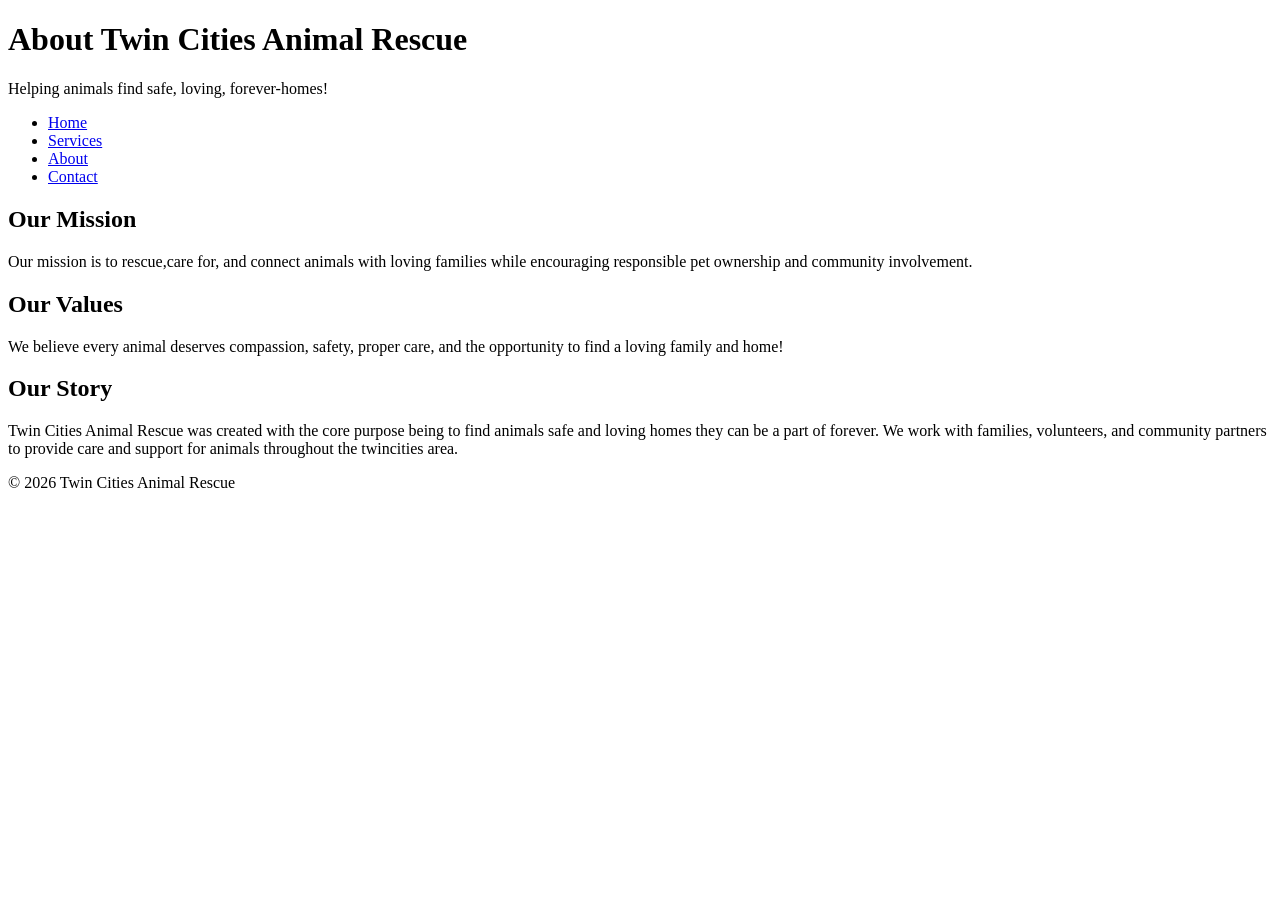
==== about.html @ 3f9888a6 "Add About page and update Services page" ====
<!DOCTYPE html>
<html lang="en">
<head>
    <meta charset="UTF-8">
    <meta name="viewport" content="width=device-width, initial-scale=1.0">
    <title>About | Twin Cities Animal Rescue</title>
</head>

<body>

    <header>
        <h1>About Twin Cities Animal Rescue</h1>
        <p>Helping animals find safe, loving, forever-homes!</p>
    </header>

    <nav>
        <ul>
            <li><a href="index.html">Home</a></li>
            <li><a href="services.html">Services</a></li>
            <li><a href="about.html">About</a></li>
            <li><a href="contact.html">Contact</a></li>
        </ul>
    </nav>

    <main>

        <section>
            <h2>Our Mission</h2>
            <p>
                Our mission is to rescue,care for, and connect animals with loving 
                families while encouraging responsible pet ownership and community
                involvement.
            </p>
        </section>

        <section>
            <h2>Our Values</h2>
            <p>
                We believe every animal deserves compassion, safety, proper care,
                and the opportunity to find a loving family and home!
            </p>
        </section>

        <section>
            <h2>Our Story</h2>
            <p>
                Twin Cities Animal Rescue was created with the core purpose being to find animals
                safe and loving homes they can be a part of forever. We work with families, volunteers,
                and community partners to provide care and support for animals throughout the twincities
                area.
            </p>
        </section>
    </main>

    <footer>
        <p>&copy; 2026 Twin Cities Animal Rescue</p>
    </footer>

</body>
</html>
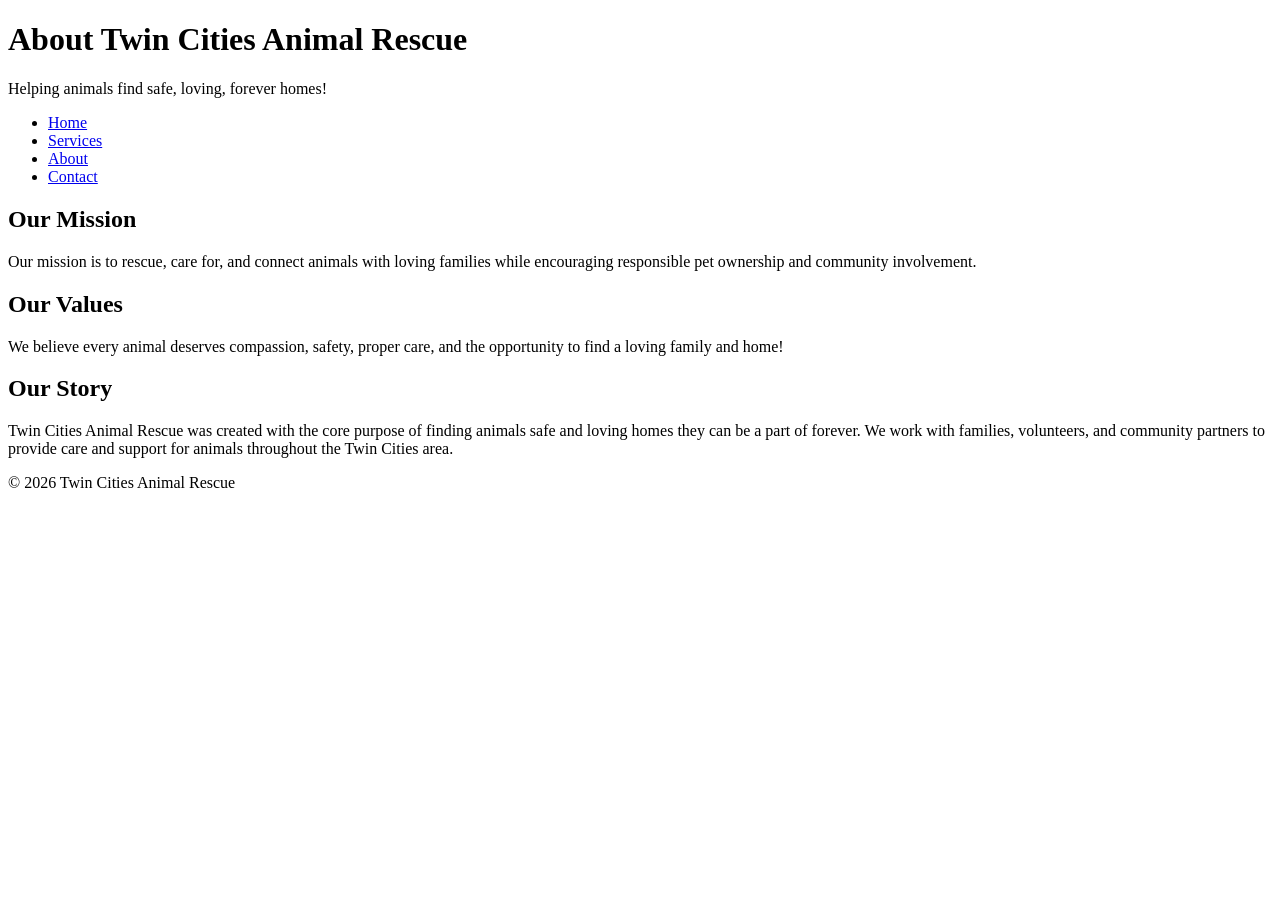
==== commit c14eafa5: "final commit" ====
--- a/about.html
+++ b/about.html
@@ -1,5 +1,6 @@
 <!DOCTYPE html>
 <html lang="en">
+
 <head>
     <meta charset="UTF-8">
     <meta name="viewport" content="width=device-width, initial-scale=1.0">
@@ -10,7 +11,7 @@
 
     <header>
         <h1>About Twin Cities Animal Rescue</h1>
-        <p>Helping animals find safe, loving, forever-homes!</p>
+        <p>Helping animals find safe, loving, forever homes!</p>
     </header>
 
     <nav>
@@ -27,7 +28,7 @@
         <section>
             <h2>Our Mission</h2>
             <p>
-                Our mission is to rescue,care for, and connect animals with loving 
+                Our mission is to rescue, care for, and connect animals with loving
                 families while encouraging responsible pet ownership and community
                 involvement.
             </p>
@@ -44,12 +45,13 @@
         <section>
             <h2>Our Story</h2>
             <p>
-                Twin Cities Animal Rescue was created with the core purpose being to find animals
-                safe and loving homes they can be a part of forever. We work with families, volunteers,
-                and community partners to provide care and support for animals throughout the twincities
-                area.
+                Twin Cities Animal Rescue was created with the core purpose of finding
+                animals safe and loving homes they can be a part of forever. We work
+                with families, volunteers, and community partners to provide care and
+                support for animals throughout the Twin Cities area.
             </p>
         </section>
+
     </main>
 
     <footer>
@@ -57,4 +59,5 @@
     </footer>
 
 </body>
+
 </html>
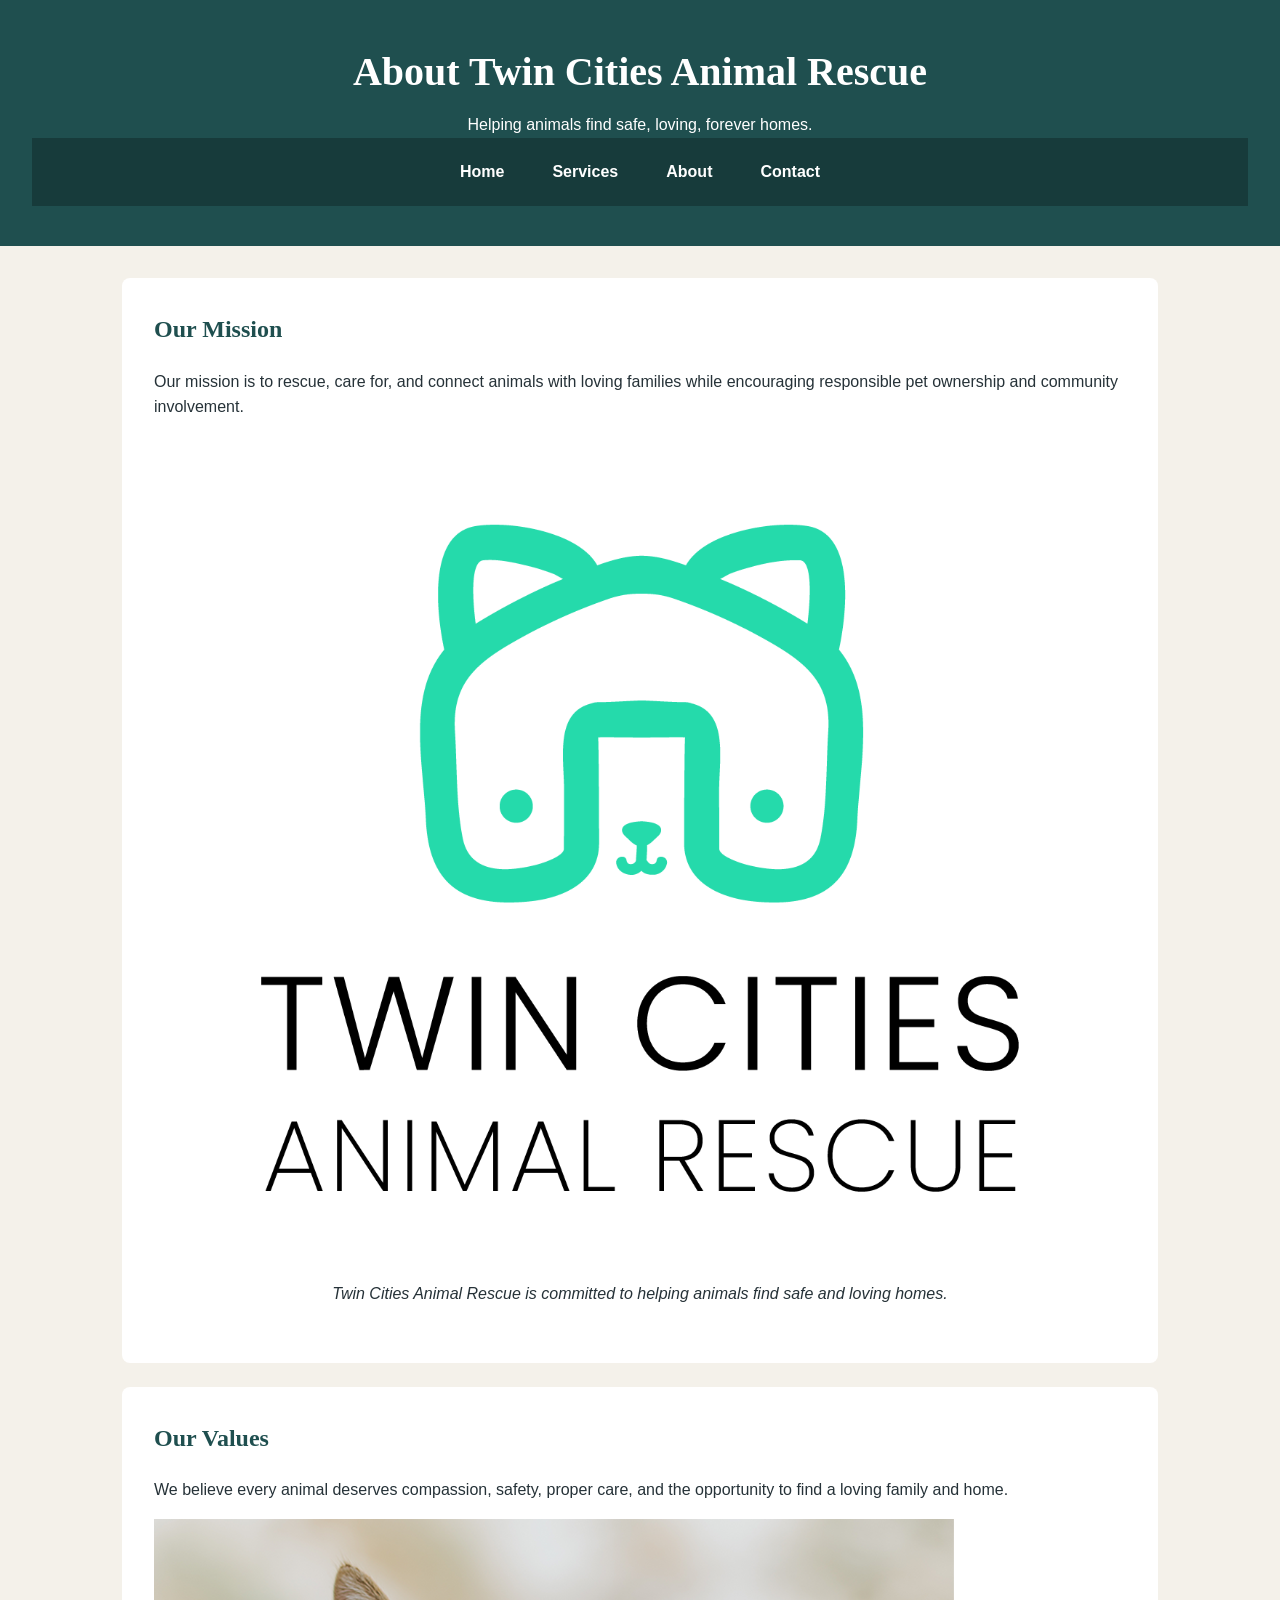
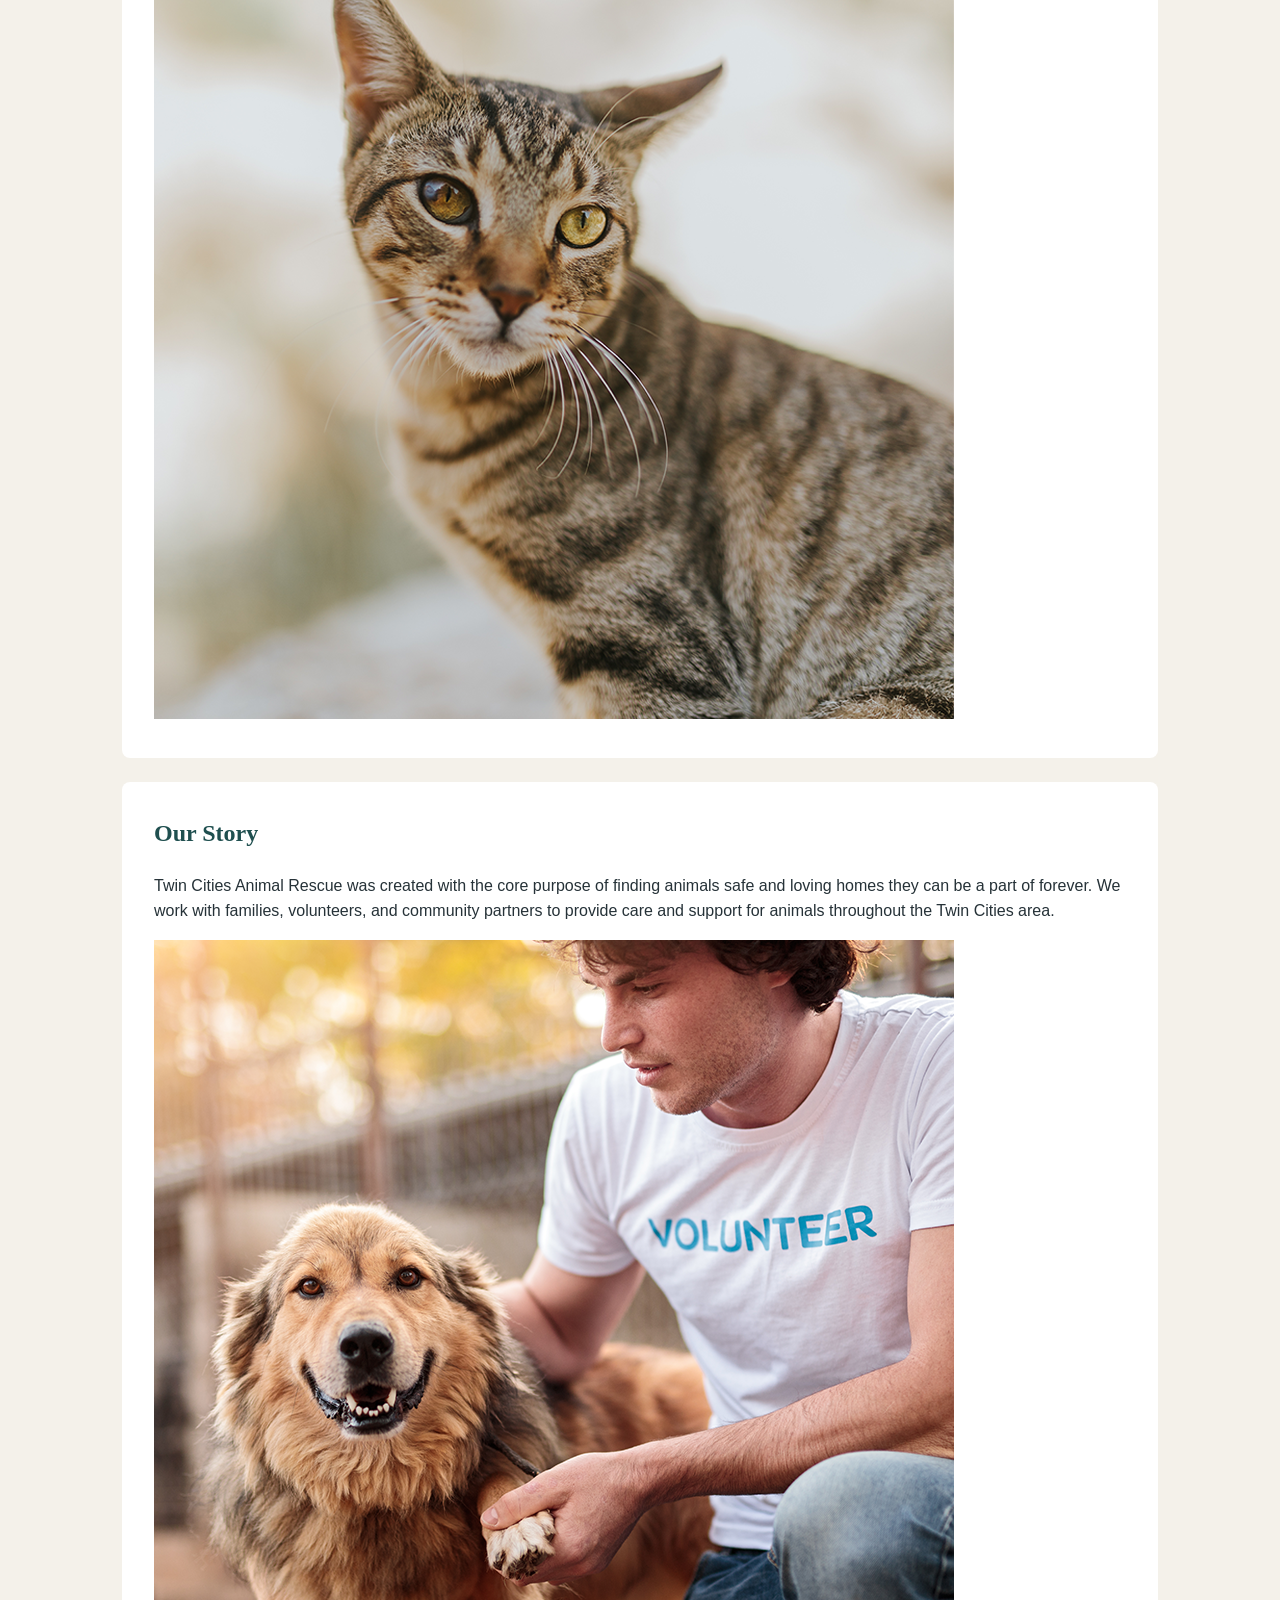
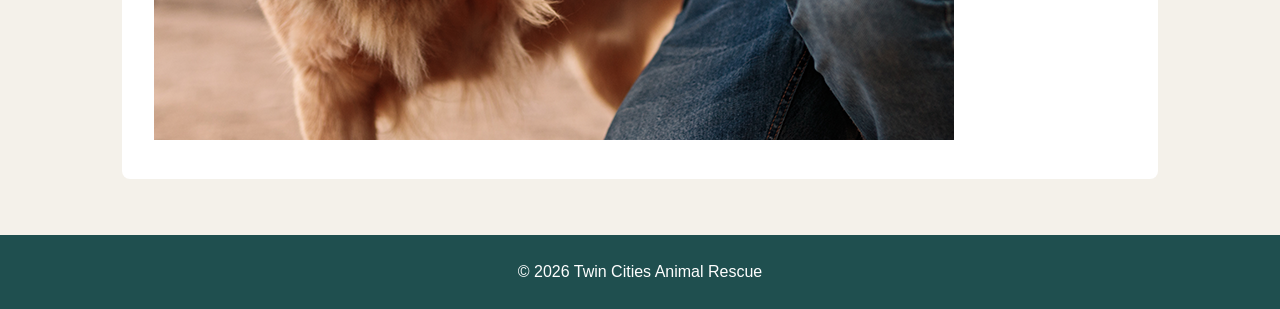
==== commit 1748ba04: "FINAL COMMIT" ====
--- a/about.html
+++ b/about.html
@@ -1,55 +1,77 @@
 <!DOCTYPE html>
 <html lang="en">
-
 <head>
     <meta charset="UTF-8">
     <meta name="viewport" content="width=device-width, initial-scale=1.0">
     <title>About | Twin Cities Animal Rescue</title>
+    <link rel="stylesheet" href="style.css">
 </head>
 
 <body>
 
     <header>
         <h1>About Twin Cities Animal Rescue</h1>
-        <p>Helping animals find safe, loving, forever homes!</p>
+        <p>Helping animals find safe, loving, forever homes.</p>
+
+        <nav aria-label="Main navigation">
+            <ul>
+                <li><a href="index.html">Home</a></li>
+                <li><a href="services.html">Services</a></li>
+                <li><a href="about.html" aria-current="page">About</a></li>
+                <li><a href="contact.html">Contact</a></li>
+            </ul>
+        </nav>
     </header>
-
-    <nav>
-        <ul>
-            <li><a href="index.html">Home</a></li>
-            <li><a href="services.html">Services</a></li>
-            <li><a href="about.html">About</a></li>
-            <li><a href="contact.html">Contact</a></li>
-        </ul>
-    </nav>
 
     <main>
 
         <section>
             <h2>Our Mission</h2>
+
             <p>
-                Our mission is to rescue, care for, and connect animals with loving
-                families while encouraging responsible pet ownership and community
-                involvement.
+                Our mission is to rescue, care for, and connect animals with
+                loving families while encouraging responsible pet ownership
+                and community involvement.
             </p>
+
+            <figure>
+                <img
+                    src="media/rescue-logo_c.png"
+                    alt="Twin Cities Animal Rescue logo">
+                <figcaption>
+                    Twin Cities Animal Rescue is committed to helping animals
+                    find safe and loving homes.
+                </figcaption>
+            </figure>
         </section>
 
         <section>
             <h2>Our Values</h2>
+
             <p>
-                We believe every animal deserves compassion, safety, proper care,
-                and the opportunity to find a loving family and home!
+                We believe every animal deserves compassion, safety, proper
+                care, and the opportunity to find a loving family and home.
             </p>
+
+            <img
+                src="media/rescue-pet-spotlight_c.png"
+                alt="Rescue pet receiving attention and care">
         </section>
 
         <section>
             <h2>Our Story</h2>
+
             <p>
-                Twin Cities Animal Rescue was created with the core purpose of finding
-                animals safe and loving homes they can be a part of forever. We work
-                with families, volunteers, and community partners to provide care and
-                support for animals throughout the Twin Cities area.
+                Twin Cities Animal Rescue was created with the core purpose
+                of finding animals safe and loving homes they can be a part
+                of forever. We work with families, volunteers, and community
+                partners to provide care and support for animals throughout
+                the Twin Cities area.
             </p>
+
+            <img
+                src="media/rescue-volunteer_c.png"
+                alt="Volunteer supporting animals through rescue work">
         </section>
 
     </main>
@@ -59,5 +81,4 @@
     </footer>
 
 </body>
-
 </html>
--- a/style.css
+++ b/style.css
@@ -0,0 +1,271 @@
+/* =========================================
+   Twin Cities Animal Rescue
+   Touchstone Task 3 - CSS
+   ========================================= */
+
+/* ---------- Base Styles ---------- */
+
+* {
+    box-sizing: border-box;
+}
+
+html {
+    font-family: Arial, sans-serif;
+    line-height: 1.6;
+}
+
+body {
+    margin: 0;
+    background-color: #f4f1ea;
+    color: #263238;
+}
+
+/* ---------- Header ---------- */
+
+header {
+    background-color: #1f4f4f;
+    color: #ffffff;
+    padding: 2rem 1rem;
+    text-align: center;
+}
+
+header h1 {
+    margin: 0 0 0.5rem;
+    font-family: Georgia, serif;
+    font-size: 2rem;
+}
+
+header p {
+    margin: 0;
+}
+
+/* ---------- Navigation ---------- */
+
+nav {
+    background-color: #173b3b;
+    padding: 0.75rem 1rem;
+}
+
+nav ul {
+    display: flex;
+    flex-direction: column;
+    align-items: center;
+    gap: 0.5rem;
+    list-style: none;
+    margin: 0;
+    padding: 0;
+}
+
+nav li {
+    width: 100%;
+    text-align: center;
+}
+
+nav a {
+    display: block;
+    padding: 0.6rem 1rem;
+    color: #ffffff;
+    text-decoration: none;
+    font-weight: bold;
+    border-radius: 4px;
+}
+
+nav a:hover,
+nav a:focus {
+    background-color: #d89b4a;
+    color: #263238;
+}
+
+/* ---------- Main Content ---------- */
+
+main {
+    width: 100%;
+    max-width: 1100px;
+    margin: 0 auto;
+    padding: 1.5rem 1rem;
+}
+
+section {
+    background-color: #ffffff;
+    margin-bottom: 1.5rem;
+    padding: 1.5rem;
+    border-radius: 8px;
+}
+
+h2 {
+    margin-top: 0;
+    color: #1f4f4f;
+    font-family: Georgia, serif;
+}
+
+p {
+    margin-top: 0;
+}
+
+/* ---------- Links ---------- */
+
+main a {
+    color: #1f4f4f;
+    font-weight: bold;
+}
+
+main a:hover,
+main a:focus {
+    color: #b56f24;
+}
+
+/* ---------- Images ---------- */
+
+figure {
+    margin: 1.5rem 0;
+}
+
+figure img {
+    display: block;
+    width: 100%;
+    height: auto;
+    border-radius: 8px;
+}
+
+figcaption {
+    margin-top: 0.5rem;
+    font-style: italic;
+    text-align: center;
+}
+
+/* ---------- Responsive Picture ---------- */
+
+picture {
+    display: block;
+}
+
+picture img {
+    display: block;
+    width: 100%;
+    height: auto;
+    border-radius: 8px;
+}
+
+/* ---------- Video and Audio ---------- */
+
+video {
+    display: block;
+    width: 100%;
+    max-width: 800px;
+    height: auto;
+    margin: 1.5rem auto;
+}
+
+audio {
+    display: block;
+    width: 100%;
+    max-width: 600px;
+    margin: 1rem auto 1.5rem;
+}
+
+/* ---------- Contact Form ---------- */
+
+form {
+    max-width: 700px;
+    margin: 0 auto;
+}
+
+fieldset {
+    border: 2px solid #1f4f4f;
+    border-radius: 8px;
+    padding: 1.25rem;
+}
+
+legend {
+    padding: 0 0.5rem;
+    font-weight: bold;
+    color: #1f4f4f;
+}
+
+label {
+    display: block;
+    margin-top: 1rem;
+    margin-bottom: 0.35rem;
+    font-weight: bold;
+}
+
+input,
+textarea {
+    width: 100%;
+    padding: 0.75rem;
+    border: 1px solid #777777;
+    border-radius: 4px;
+    font: inherit;
+}
+
+textarea {
+    min-height: 150px;
+    resize: vertical;
+}
+
+button {
+    margin-top: 1rem;
+    padding: 0.75rem 1.5rem;
+    border: none;
+    border-radius: 4px;
+    background-color: #d89b4a;
+    color: #263238;
+    font-weight: bold;
+    cursor: pointer;
+}
+
+button:hover,
+button:focus {
+    background-color: #b56f24;
+    color: #ffffff;
+}
+
+/* ---------- Footer ---------- */
+
+footer {
+    background-color: #1f4f4f;
+    color: #ffffff;
+    text-align: center;
+    padding: 1.5rem 1rem;
+}
+
+footer p {
+    margin: 0;
+}
+
+/* ---------- Larger Screens ---------- */
+
+@media (min-width: 700px) {
+
+    header {
+        padding: 2.5rem 2rem;
+    }
+
+    header h1 {
+        font-size: 2.5rem;
+    }
+
+    nav ul {
+        flex-direction: row;
+        justify-content: center;
+        gap: 1rem;
+    }
+
+    nav li {
+        width: auto;
+    }
+
+    main {
+        padding: 2rem;
+    }
+
+    section {
+        padding: 2rem;
+    }
+
+    figure img,
+    picture img {
+        max-width: 900px;
+        margin: 0 auto;
+    }
+}
